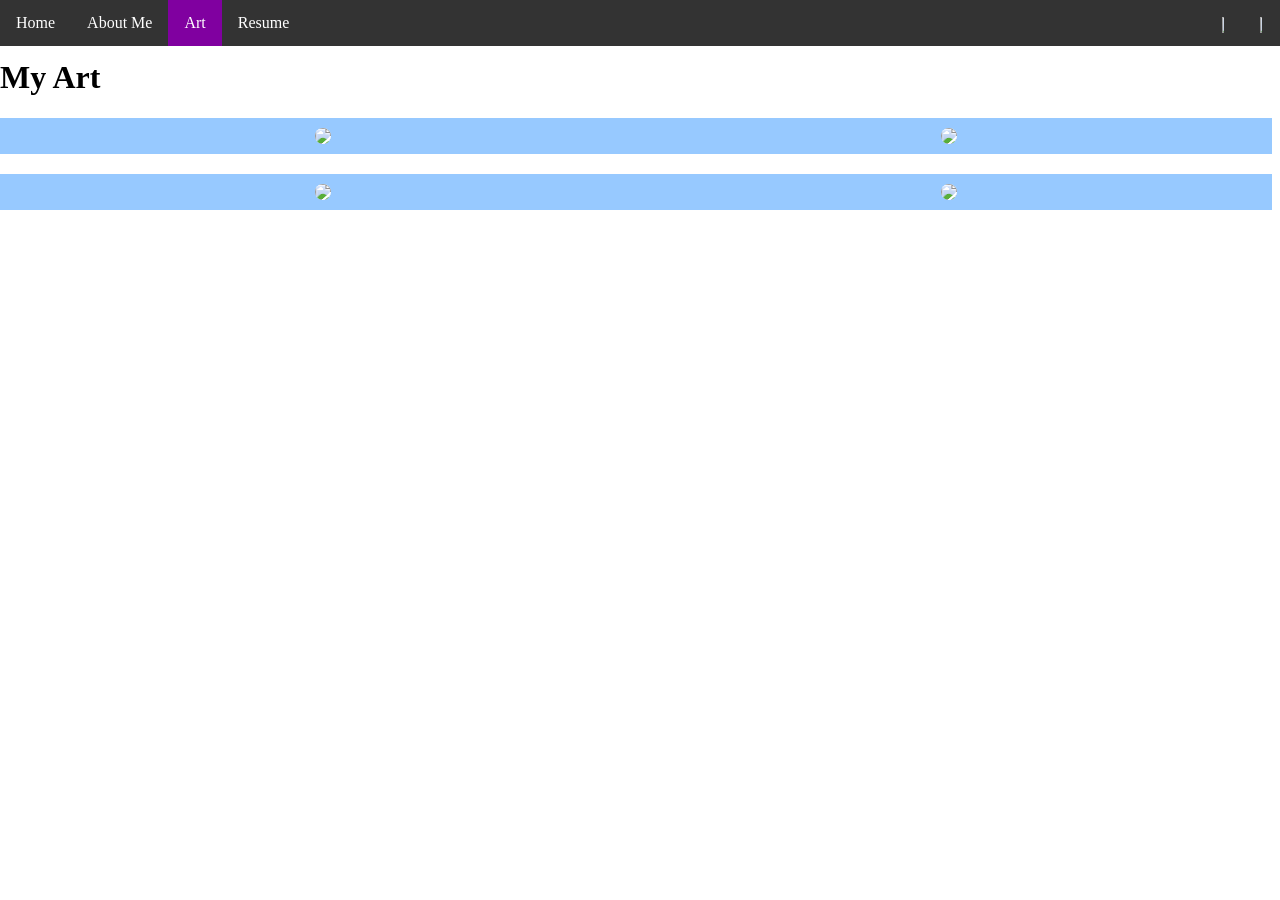
==== art.html @ a694f820 "changes made" ====
<!DOCTYPE html>
<html>
  <head>
    <meta charset="utf-8" />
    <title>Final Project - Art</title>
    <link href="style.css" rel="stylesheet" type="text/css" />
    <style>
      /* Styling Only Related To THIS Page */
      .parent-flex {
        display: flex;
        background-color: rgb(151, 201, 255);
        justify-content: space-around;
        padding: 10px;
        margin-bottom: 20px;
      }

      img {
        max-width: 30%;
        border-radius: 10px;
        object-fit: contain;
        background-color: white;
      }
    </style>
  </head>
  <body>
    <!-- ⬆⬆⬆⬆ Nav Bar -->
    <ul>
      <li><a href="index.html">Home</a></li>
      <li><a href="aboutme.html">About Me</a></li>
      <li><a class="active" href="art.html">Art</a></li>
      <li><a href="resume.html">Resume</a></li>
      <li style="float: right">
        <a target="_blank" href=""
          ><img
            src="https://www.getfocused.no/wp-content/uploads/2022/09/White-YouTube-Logo-Transparent.png"
            style="width: 25px; margin: -5px"
        /></a>
      </li>
      <li style="float: right">
        <a target="_blank" href=""
          ><img
            src="https://img.icons8.com/win10/512/FFFFFF/instagram-new.png"
            style="width: 25px; margin: -5px"
        /></a>
      </li>
    </ul>
    <!-- ⬇⬇⬇⬇⬇⬇ Main Page Content -->
    <h1>My Art</h1>

    <div class="parent-flex">
      <img
        src="images/HeartIcons.jpeg"
      />
      <img
        src="images/VibeyTunes.png"
      />
    </div>

    <div class="parent-flex">
      <img
        src="images/VibeyTunes.png"
      />
      <img
        src="images/HeartIcons.jpeg"
      />
    </div>
  </body>
</html>
---- style.css ----
/* Styling Only Related To ALL Pages */

body {
  padding-top: 30px;
  margin-left: 0px;
}
/* ⬆⬆⬆⬆ Nav Bar Styling 
~~~~~ Taken From: 
https://www.w3schools.com/css/css_navbar_horizontal.asp */
ul {
  list-style-type: none;
  margin: 0;
  padding: 0;
  overflow: hidden;
  background-color: #333333;
  position: fixed;
  top: 0;
  width: 100%;
  z-index: 999;
}

li {
  float: left;
}

li a {
  display: block;
  color: white;
  text-align: center;
  padding: 14px 16px;
  text-decoration: none;
}

li a:hover:not(.active) {
  background-color: rgb(133, 188, 255);
}

.active {
  background-color: rgb(128, 0, 160);
}

h1 {
  width: 100%;
}
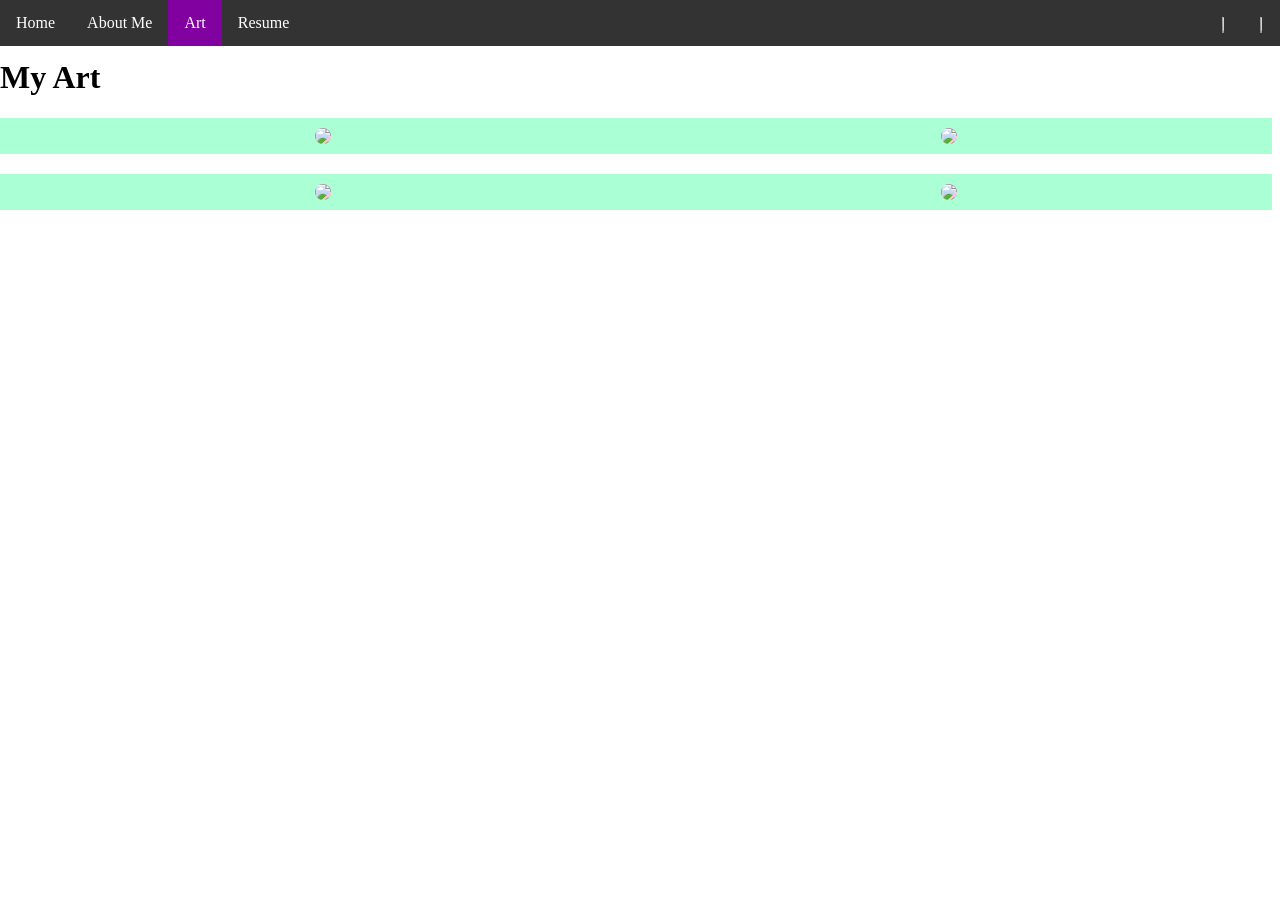
==== commit c0c052ec: "changes made" ====
--- a/art.html
+++ b/art.html
@@ -8,7 +8,7 @@
       /* Styling Only Related To THIS Page */
       .parent-flex {
         display: flex;
-        background-color: rgb(151, 201, 255);
+        background-color: rgb(171, 255, 212);
         justify-content: space-around;
         padding: 10px;
         margin-bottom: 20px;
@@ -18,7 +18,7 @@
         max-width: 30%;
         border-radius: 10px;
         object-fit: contain;
-        background-color: white;
+        background-color: rgb(255, 196, 219);
       }
     </style>
   </head>
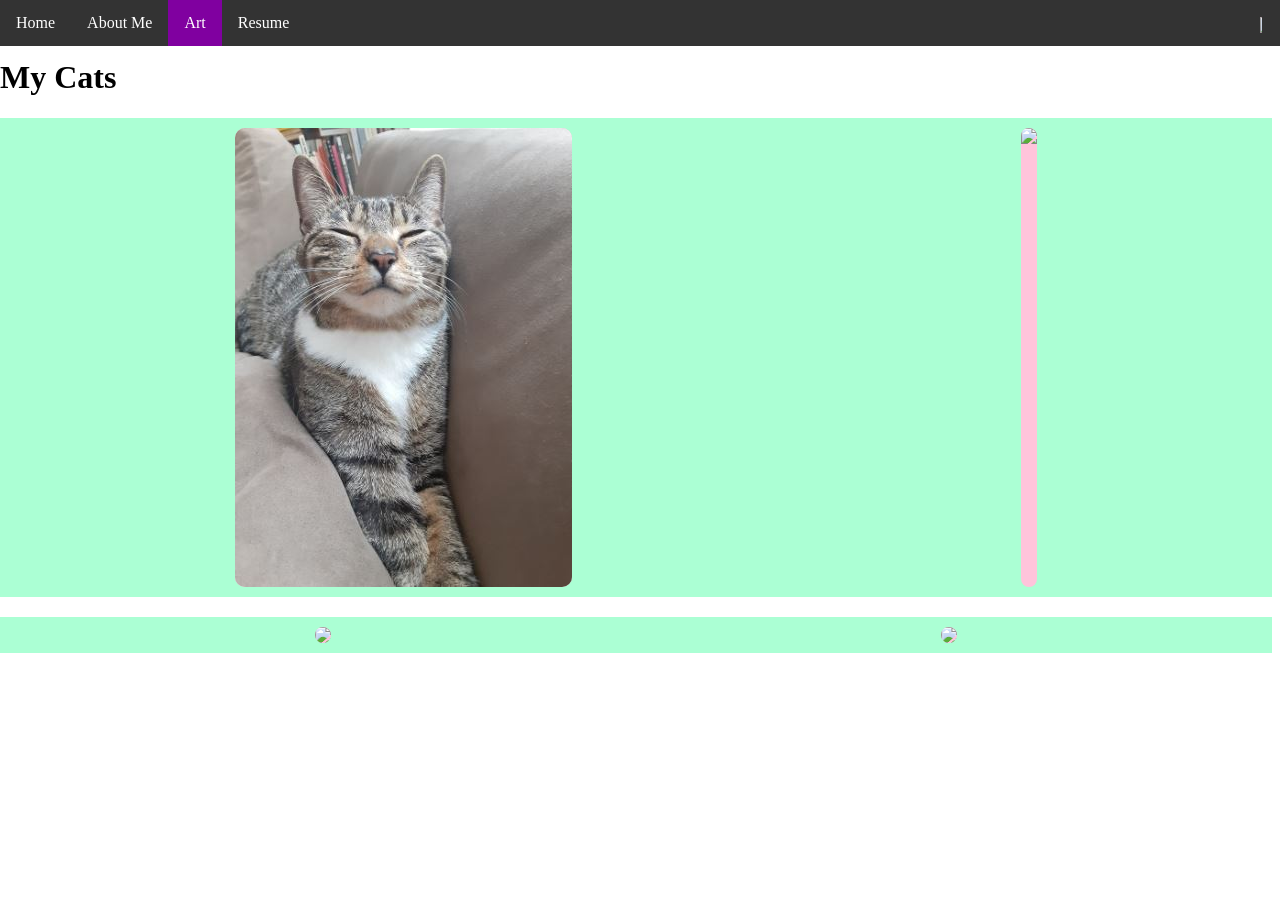
==== commit d283e472: "changes made" ====
--- a/art.html
+++ b/art.html
@@ -2,7 +2,7 @@
 <html>
   <head>
     <meta charset="utf-8" />
-    <title>Final Project - Art</title>
+    <title>Final Project - Pets</title>
     <link href="style.css" rel="stylesheet" type="text/css" />
     <style>
       /* Styling Only Related To THIS Page */
@@ -30,11 +30,7 @@
       <li><a class="active" href="art.html">Art</a></li>
       <li><a href="resume.html">Resume</a></li>
       <li style="float: right">
-        <a target="_blank" href=""
-          ><img
-            src="https://www.getfocused.no/wp-content/uploads/2022/09/White-YouTube-Logo-Transparent.png"
-            style="width: 25px; margin: -5px"
-        /></a>
+
       </li>
       <li style="float: right">
         <a target="_blank" href=""
@@ -45,11 +41,11 @@
       </li>
     </ul>
     <!-- ⬇⬇⬇⬇⬇⬇ Main Page Content -->
-    <h1>My Art</h1>
+    <h1>My Cats</h1>
 
     <div class="parent-flex">
       <img
-        src="images/HeartIcons.jpeg"
+        src="mycat.JPG"
       />
       <img
         src="images/VibeyTunes.png"
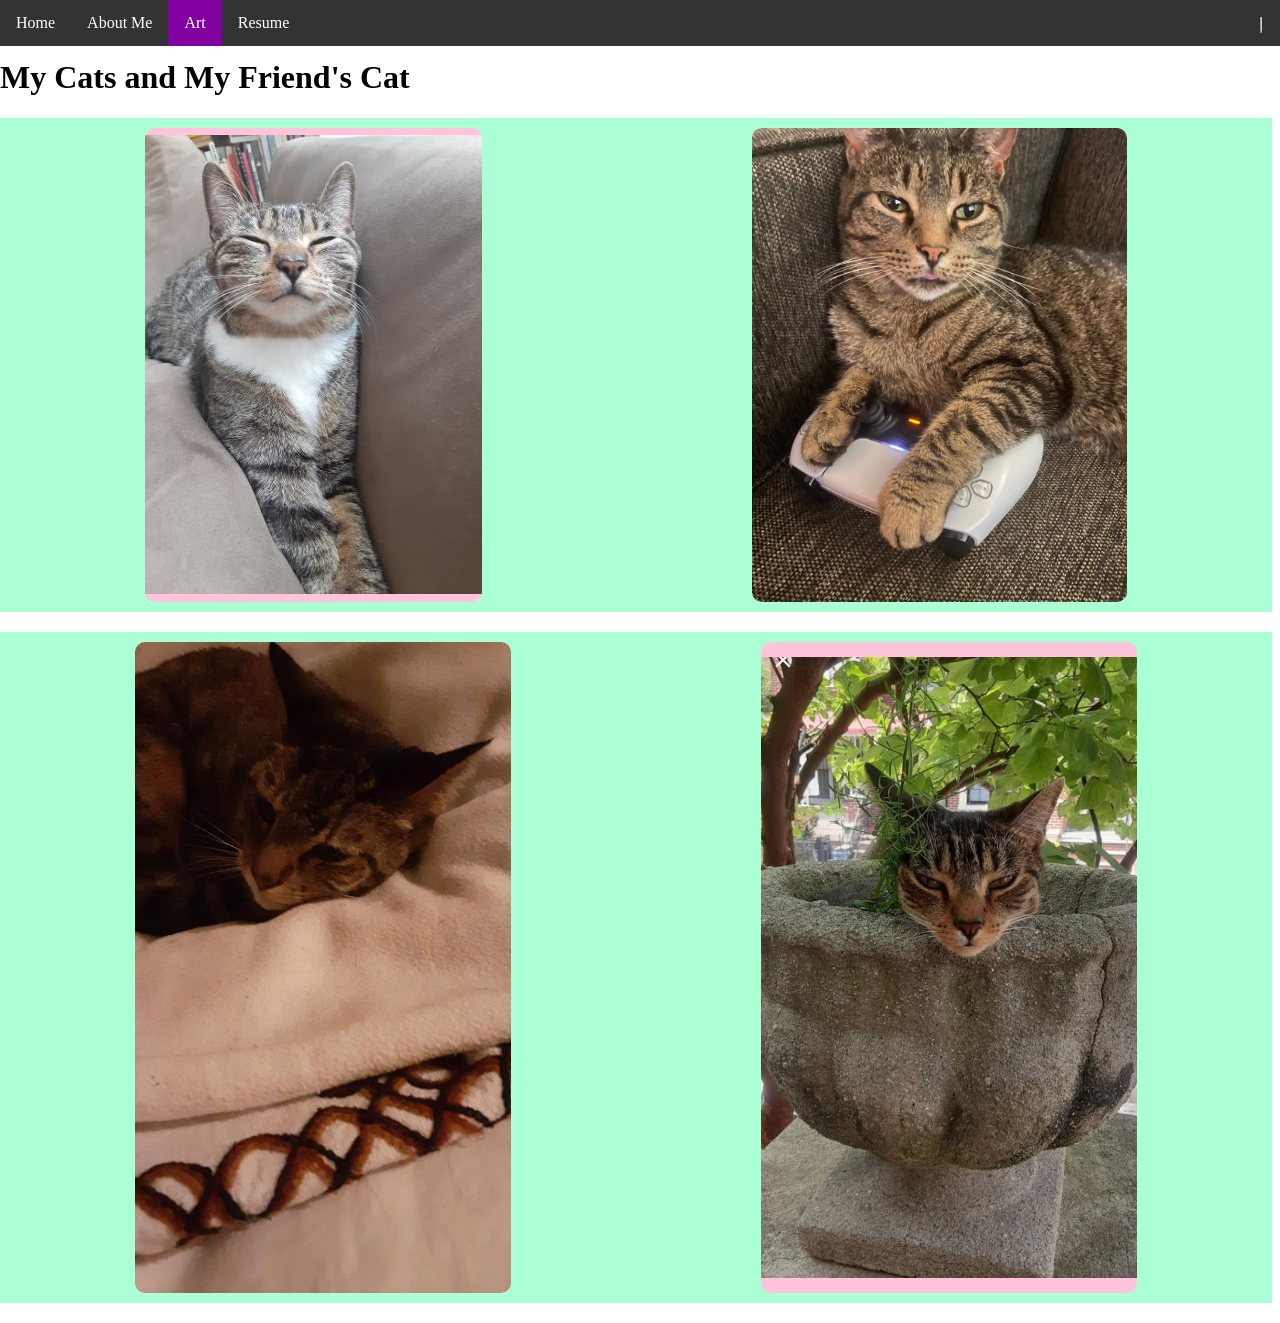
==== commit 66681f64: "changes made" ====
--- a/art.html
+++ b/art.html
@@ -41,23 +41,23 @@
       </li>
     </ul>
     <!-- ⬇⬇⬇⬇⬇⬇ Main Page Content -->
-    <h1>My Cats</h1>
+    <h1>My Cats and My Friend's Cat</h1>
 
     <div class="parent-flex">
       <img
         src="mycat.JPG"
       />
       <img
-        src="images/VibeyTunes.png"
+        src="krystlecat.png"
       />
     </div>
 
     <div class="parent-flex">
       <img
-        src="images/VibeyTunes.png"
+        src="chloe.png"
       />
       <img
-        src="images/HeartIcons.jpeg"
+        src="kadysa.png"
       />
     </div>
   </body>
